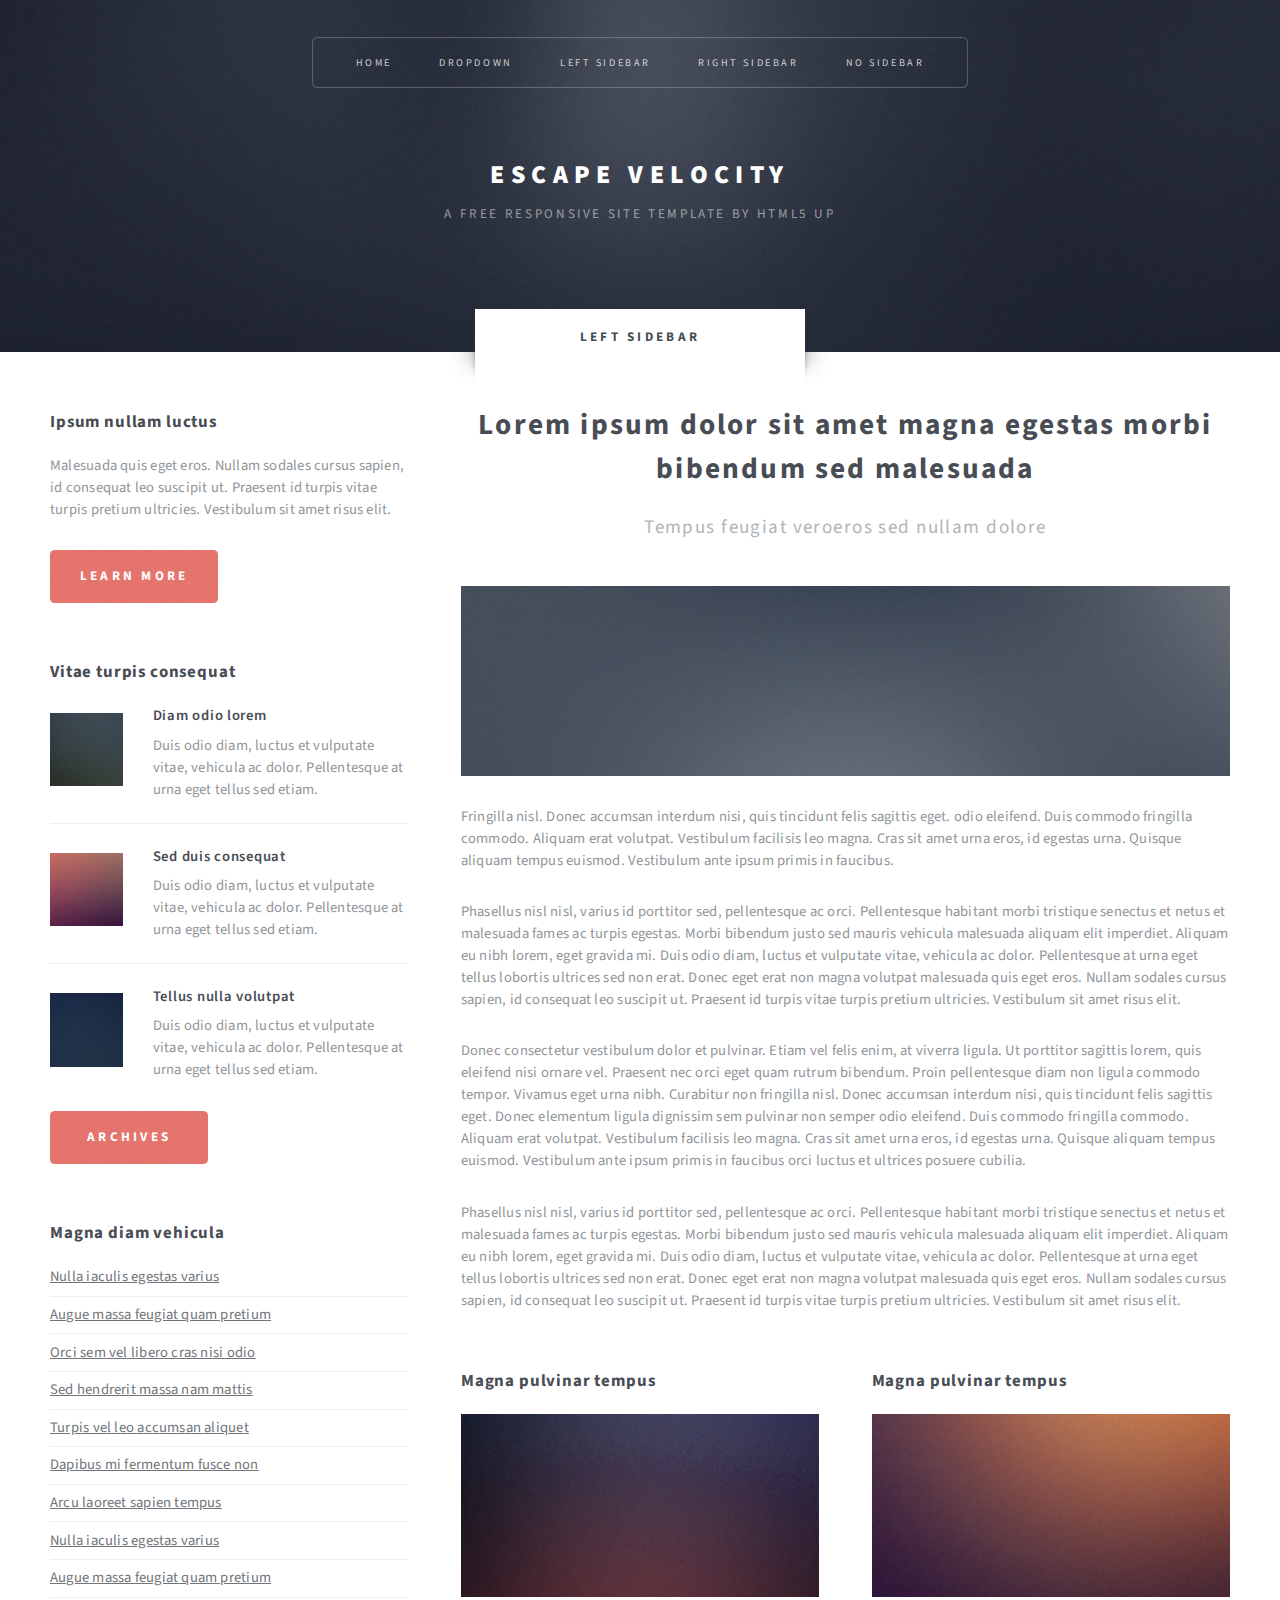
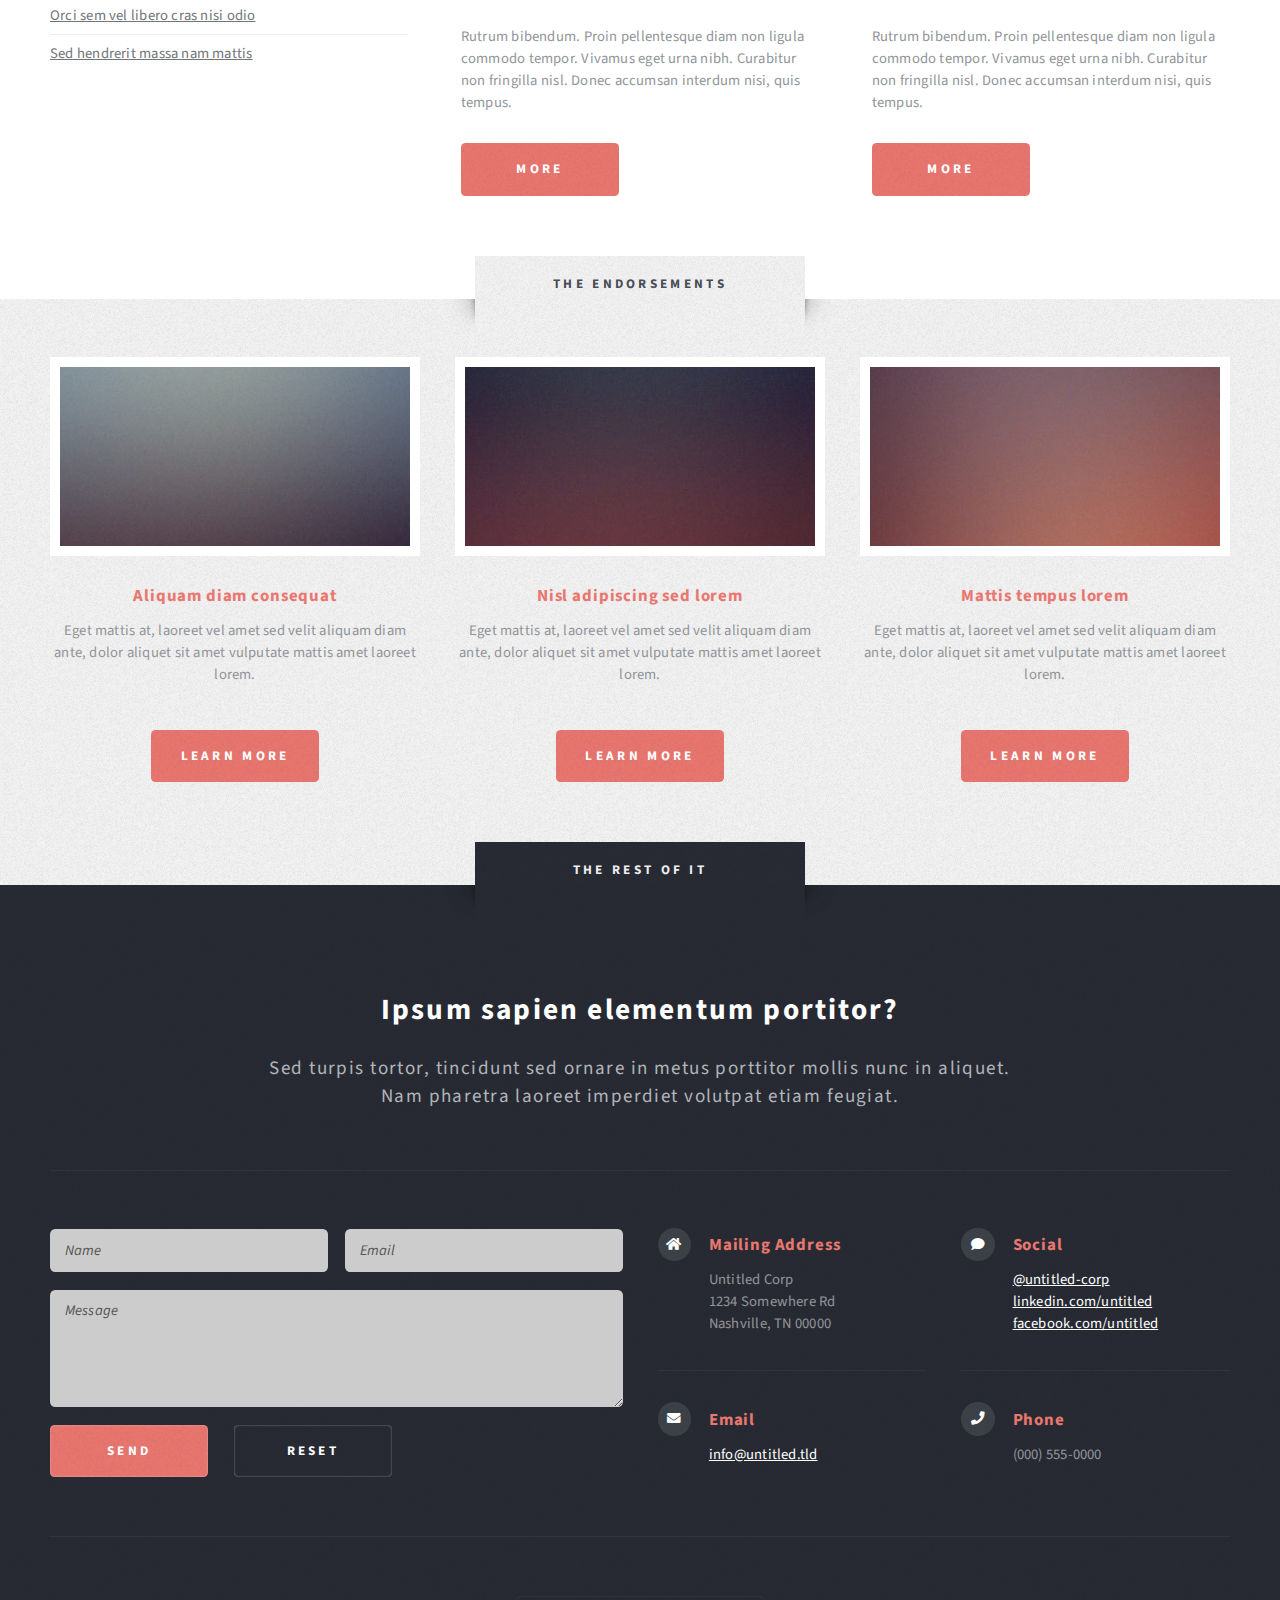
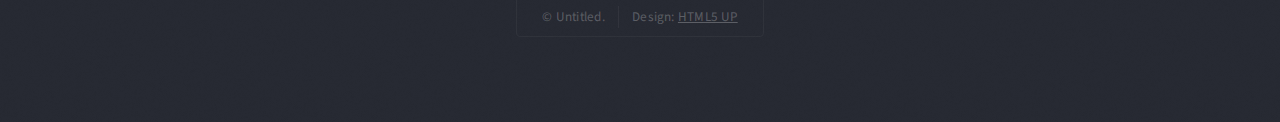
==== left-sidebar.html @ 6b61ce03 "committ1" ====
<!DOCTYPE HTML>
<!--
	Escape Velocity by HTML5 UP
	html5up.net | @ajlkn
	Free for personal and commercial use under the CCA 3.0 license (html5up.net/license)
-->
<html>
	<head>
		<title>Left Sidebar - Escape Velocity by HTML5 UP</title>
		<meta charset="utf-8" />
		<meta name="viewport" content="width=device-width, initial-scale=1, user-scalable=no" />
		<link rel="stylesheet" href="assets/css/main.css" />
	</head>
	<body class="left-sidebar is-preload">
		<div id="page-wrapper">

			<!-- Header -->
				<section id="header" class="wrapper">

					<!-- Logo -->
						<div id="logo">
							<h1><a href="index.html">Escape Velocity</a></h1>
							<p>A free responsive site template by HTML5 UP</p>
						</div>

					<!-- Nav -->
						<nav id="nav">
							<ul>
								<li><a href="index.html">Home</a></li>
								<li>
									<a href="#">Dropdown</a>
									<ul>
										<li><a href="#">Lorem ipsum</a></li>
										<li><a href="#">Magna veroeros</a></li>
										<li><a href="#">Etiam nisl</a></li>
										<li>
											<a href="#">Sed consequat</a>
											<ul>
												<li><a href="#">Lorem dolor</a></li>
												<li><a href="#">Amet consequat</a></li>
												<li><a href="#">Magna phasellus</a></li>
												<li><a href="#">Etiam nisl</a></li>
												<li><a href="#">Sed feugiat</a></li>
											</ul>
										</li>
										<li><a href="#">Nisl tempus</a></li>
									</ul>
								</li>
								<li class="current"><a href="left-sidebar.html">Left Sidebar</a></li>
								<li><a href="right-sidebar.html">Right Sidebar</a></li>
								<li><a href="no-sidebar.html">No Sidebar</a></li>
							</ul>
						</nav>

				</section>

			<!-- Main -->
				<section id="main" class="wrapper style2">
					<div class="title">Left Sidebar</div>
					<div class="container">
						<div class="row gtr-150">
							<div class="col-4 col-12-medium">

								<!-- Sidebar -->
									<div id="sidebar">
										<section class="box">
											<header>
												<h2>Ipsum nullam luctus</h2>
											</header>
											<p>Malesuada quis eget eros. Nullam sodales cursus sapien, id consequat
											leo suscipit ut. Praesent id turpis vitae turpis pretium ultricies. Vestibulum sit
											amet risus elit.</p>
											<a href="#" class="button style1">Learn More</a>
										</section>
										<section class="box">
											<header>
												<h2>Vitae turpis consequat</h2>
											</header>
											<ul class="style2">
												<li>
													<article class="box post-excerpt">
														<a href="#" class="image left"><img src="images/pic08.jpg" alt="" /></a>
														<h3><a href="#">Diam odio lorem</a></h3>
														<p>Duis odio diam, luctus et vulputate vitae, vehicula ac dolor. Pellentesque at urna eget tellus sed etiam.</p>
													</article>
												</li>
												<li>
													<article class="box post-excerpt">
														<a href="#" class="image left"><img src="images/pic09.jpg" alt="" /></a>
														<h3><a href="#">Sed duis consequat</a></h3>
														<p>Duis odio diam, luctus et vulputate vitae, vehicula ac dolor. Pellentesque at urna eget tellus sed etiam.</p>
													</article>
												</li>
												<li>
													<article class="box post-excerpt">
														<a href="#" class="image left"><img src="images/pic10.jpg" alt="" /></a>
														<h3><a href="#">Tellus nulla volutpat</a></h3>
														<p>Duis odio diam, luctus et vulputate vitae, vehicula ac dolor. Pellentesque at urna eget tellus sed etiam.</p>
													</article>
												</li>
											</ul>
											<a href="#" class="button style1">Archives</a>
										</section>
										<section class="box">
											<header>
												<h2>Magna diam vehicula</h2>
											</header>
											<ul class="style3">
												<li><a href="#">Nulla iaculis egestas varius</a></li>
												<li><a href="#">Augue massa feugiat quam pretium</a></li>
												<li><a href="#">Orci sem vel libero cras nisi odio</a></li>
												<li><a href="#">Sed hendrerit massa nam mattis</a></li>
												<li><a href="#">Turpis vel leo accumsan aliquet</a></li>
												<li><a href="#">Dapibus mi fermentum fusce non</a></li>
												<li><a href="#">Arcu laoreet sapien tempus</a></li>
												<li><a href="#">Nulla iaculis egestas varius</a></li>
												<li><a href="#">Augue massa feugiat quam pretium</a></li>
												<li><a href="#">Orci sem vel libero cras nisi odio</a></li>
												<li><a href="#">Sed hendrerit massa nam mattis</a></li>
											</ul>
										</section>
									</div>

							</div>
							<div class="col-8 col-12-medium imp-medium">

								<!-- Content -->
									<div id="content">
										<article class="box post">
											<header class="style1">
												<h2>Lorem ipsum dolor sit amet magna egestas morbi bibendum sed malesuada</h2>
												<p>Tempus feugiat veroeros sed nullam dolore</p>
											</header>
											<a href="#" class="image featured">
												<img src="images/pic01.jpg" alt="" />
											</a>
											<p>Fringilla nisl. Donec accumsan interdum nisi, quis tincidunt felis sagittis eget.
											odio eleifend. Duis commodo fringilla commodo. Aliquam erat volutpat. Vestibulum
											facilisis leo magna. Cras sit amet urna eros, id egestas urna. Quisque aliquam
											tempus euismod. Vestibulum ante ipsum primis in faucibus.</p>
											<p>Phasellus nisl nisl, varius id porttitor sed, pellentesque ac orci. Pellentesque
											habitant morbi tristique senectus et netus et malesuada fames ac turpis egestas. Morbi
											bibendum justo sed mauris vehicula malesuada aliquam elit imperdiet. Aliquam eu nibh
											lorem, eget gravida mi. Duis odio diam, luctus et vulputate vitae, vehicula ac dolor.
											Pellentesque at urna eget tellus lobortis ultrices sed non erat. Donec eget erat non
											magna volutpat malesuada quis eget eros. Nullam sodales cursus sapien, id consequat
											leo suscipit ut. Praesent id turpis vitae turpis pretium ultricies. Vestibulum sit
											amet risus elit.</p>
											<p>Donec consectetur vestibulum dolor et pulvinar. Etiam vel felis enim, at viverra
											ligula. Ut porttitor sagittis lorem, quis eleifend nisi ornare vel. Praesent nec orci
											eget quam rutrum bibendum. Proin pellentesque diam non ligula commodo tempor. Vivamus
											eget urna nibh. Curabitur non fringilla nisl. Donec accumsan interdum nisi, quis
											tincidunt felis sagittis eget. Donec elementum ligula dignissim sem pulvinar non semper
											odio eleifend. Duis commodo fringilla commodo. Aliquam erat volutpat. Vestibulum
											facilisis leo magna. Cras sit amet urna eros, id egestas urna. Quisque aliquam
											tempus euismod. Vestibulum ante ipsum primis in faucibus orci luctus et ultrices
											posuere cubilia.</p>
											<p>Phasellus nisl nisl, varius id porttitor sed, pellentesque ac orci. Pellentesque
											habitant morbi tristique senectus et netus et malesuada fames ac turpis egestas. Morbi
											bibendum justo sed mauris vehicula malesuada aliquam elit imperdiet. Aliquam eu nibh
											lorem, eget gravida mi. Duis odio diam, luctus et vulputate vitae, vehicula ac dolor.
											Pellentesque at urna eget tellus lobortis ultrices sed non erat. Donec eget erat non
											magna volutpat malesuada quis eget eros. Nullam sodales cursus sapien, id consequat
											leo suscipit ut. Praesent id turpis vitae turpis pretium ultricies. Vestibulum sit
											amet risus elit.</p>
										</article>
										<div class="row gtr-150">
											<div class="col-6 col-12-small">
												<section class="box">
													<header>
														<h2>Magna pulvinar tempus</h2>
													</header>
													<a href="#" class="image featured"><img src="images/pic05.jpg" alt="" /></a>
													<p>Rutrum bibendum. Proin pellentesque diam non ligula commodo tempor. Vivamus
													eget urna nibh. Curabitur non fringilla nisl. Donec accumsan interdum nisi, quis
													tempus.</p>
													<a href="#" class="button style1">More</a>
												</section>
											</div>
											<div class="col-6 col-12-small">
												<section class="box">
													<header>
														<h2>Magna pulvinar tempus</h2>
													</header>
													<a href="#" class="image featured"><img src="images/pic06.jpg" alt="" /></a>
													<p>Rutrum bibendum. Proin pellentesque diam non ligula commodo tempor. Vivamus
													eget urna nibh. Curabitur non fringilla nisl. Donec accumsan interdum nisi, quis
													tempus.</p>
													<a href="#" class="button style1">More</a>
												</section>
											</div>
										</div>
									</div>

							</div>
						</div>
					</div>
				</section>

			<!-- Highlights -->
				<section id="highlights" class="wrapper style3">
					<div class="title">The Endorsements</div>
					<div class="container">
						<div class="row aln-center">
							<div class="col-4 col-12-medium">
								<section class="highlight">
									<a href="#" class="image featured"><img src="images/pic02.jpg" alt="" /></a>
									<h3><a href="#">Aliquam diam consequat</a></h3>
									<p>Eget mattis at, laoreet vel amet sed velit aliquam diam ante, dolor aliquet sit amet vulputate mattis amet laoreet lorem.</p>
									<ul class="actions">
										<li><a href="#" class="button style1">Learn More</a></li>
									</ul>
								</section>
							</div>
							<div class="col-4 col-12-medium">
								<section class="highlight">
									<a href="#" class="image featured"><img src="images/pic03.jpg" alt="" /></a>
									<h3><a href="#">Nisl adipiscing sed lorem</a></h3>
									<p>Eget mattis at, laoreet vel amet sed velit aliquam diam ante, dolor aliquet sit amet vulputate mattis amet laoreet lorem.</p>
									<ul class="actions">
										<li><a href="#" class="button style1">Learn More</a></li>
									</ul>
								</section>
							</div>
							<div class="col-4 col-12-medium">
								<section class="highlight">
									<a href="#" class="image featured"><img src="images/pic04.jpg" alt="" /></a>
									<h3><a href="#">Mattis tempus lorem</a></h3>
									<p>Eget mattis at, laoreet vel amet sed velit aliquam diam ante, dolor aliquet sit amet vulputate mattis amet laoreet lorem.</p>
									<ul class="actions">
										<li><a href="#" class="button style1">Learn More</a></li>
									</ul>
								</section>
							</div>
						</div>
					</div>
				</section>

			<!-- Footer -->
				<section id="footer" class="wrapper">
					<div class="title">The Rest Of It</div>
					<div class="container">
						<header class="style1">
							<h2>Ipsum sapien elementum portitor?</h2>
							<p>
								Sed turpis tortor, tincidunt sed ornare in metus porttitor mollis nunc in aliquet.<br />
								Nam pharetra laoreet imperdiet volutpat etiam feugiat.
							</p>
						</header>
						<div class="row">
							<div class="col-6 col-12-medium">

								<!-- Contact Form -->
									<section>
										<form method="post" action="#">
											<div class="row gtr-50">
												<div class="col-6 col-12-small">
													<input type="text" name="name" id="contact-name" placeholder="Name" />
												</div>
												<div class="col-6 col-12-small">
													<input type="text" name="email" id="contact-email" placeholder="Email" />
												</div>
												<div class="col-12">
													<textarea name="message" id="contact-message" placeholder="Message" rows="4"></textarea>
												</div>
												<div class="col-12">
													<ul class="actions">
														<li><input type="submit" class="style1" value="Send" /></li>
														<li><input type="reset" class="style2" value="Reset" /></li>
													</ul>
												</div>
											</div>
										</form>
									</section>

							</div>
							<div class="col-6 col-12-medium">

								<!-- Contact -->
									<section class="feature-list small">
										<div class="row">
											<div class="col-6 col-12-small">
												<section>
													<h3 class="icon solid fa-home">Mailing Address</h3>
													<p>
														Untitled Corp<br />
														1234 Somewhere Rd<br />
														Nashville, TN 00000
													</p>
												</section>
											</div>
											<div class="col-6 col-12-small">
												<section>
													<h3 class="icon solid fa-comment">Social</h3>
													<p>
														<a href="#">@untitled-corp</a><br />
														<a href="#">linkedin.com/untitled</a><br />
														<a href="#">facebook.com/untitled</a>
													</p>
												</section>
											</div>
											<div class="col-6 col-12-small">
												<section>
													<h3 class="icon solid fa-envelope">Email</h3>
													<p>
														<a href="#">info@untitled.tld</a>
													</p>
												</section>
											</div>
											<div class="col-6 col-12-small">
												<section>
													<h3 class="icon solid fa-phone">Phone</h3>
													<p>
														(000) 555-0000
													</p>
												</section>
											</div>
										</div>
									</section>

							</div>
						</div>
						<div id="copyright">
							<ul>
								<li>&copy; Untitled.</li><li>Design: <a href="http://html5up.net">HTML5 UP</a></li>
							</ul>
						</div>
					</div>
				</section>

		</div>

		<!-- Scripts -->
			<script src="assets/js/jquery.min.js"></script>
			<script src="assets/js/jquery.dropotron.min.js"></script>
			<script src="assets/js/browser.min.js"></script>
			<script src="assets/js/breakpoints.min.js"></script>
			<script src="assets/js/util.js"></script>
			<script src="assets/js/main.js"></script>

	</body>
</html>
---- assets/css/main.css ----
@import url("fontawesome-all.min.css");
@import url("https://fonts.googleapis.com/css?family=Source+Sans+Pro:400,400italic,700,900");

/*
	Escape Velocity by HTML5 UP
	html5up.net | @ajlkn
	Free for personal and commercial use under the CCA 3.0 license (html5up.net/license)
*/

html, body, div, span, applet, object,
iframe, h1, h2, h3, h4, h5, h6, p, blockquote,
pre, a, abbr, acronym, address, big, cite,
code, del, dfn, em, img, ins, kbd, q, s, samp,
small, strike, strong, sub, sup, tt, var, b,
u, i, center, dl, dt, dd, ol, ul, li, fieldset,
form, label, legend, table, caption, tbody,
tfoot, thead, tr, th, td, article, aside,
canvas, details, embed, figure, figcaption,
footer, header, hgroup, menu, nav, output, ruby,
section, summary, time, mark, audio, video {
	margin: 0;
	padding: 0;
	border: 0;
	font-size: 100%;
	font: inherit;
	vertical-align: baseline;}

article, aside, details, figcaption, figure,
footer, header, hgroup, menu, nav, section {
	display: block;}

body {
	line-height: 1;
}

ol, ul {
	list-style: none;
}

blockquote, q {
	quotes: none;
}

	blockquote:before, blockquote:after, q:before, q:after {
		content: '';
		content: none;
	}

table {
	border-collapse: collapse;
	border-spacing: 0;
}

body {
	-webkit-text-size-adjust: none;
}

mark {
	background-color: transparent;
	color: inherit;
}

input::-moz-focus-inner {
	border: 0;
	padding: 0;
}

input, select, textarea {
	-moz-appearance: none;
	-webkit-appearance: none;
	-ms-appearance: none;
	appearance: none;
}

/* Basic */

	@-ms-viewport {
		width: device-width;
	}

	html {
		box-sizing: border-box;
	}

	*, *:before, *:after {
		box-sizing: inherit;
	}

	body.is-preload *, body.is-preload *:before, body.is-preload *:after {
		-moz-animation: none !important;
		-webkit-animation: none !important;
		-ms-animation: none !important;
		animation: none !important;
		-moz-transition: none !important;
		-webkit-transition: none !important;
		-ms-transition: none !important;
		transition: none !important;
	}

	body, input, textarea, select {
		font-family: 'Source Sans Pro', sans-serif;
		font-weight: 400;
		color: #919499;
		font-size: 14pt;
		line-height: 1.75em;
		letter-spacing: 0.025em;
	}

	h1, h2, h3, h4, h5, h6 {
		font-weight: 700;
		color: #484d55;
	}

		h1 a, h2 a, h3 a, h4 a, h5 a, h6 a {
			color: inherit;
			text-decoration: none;
		}

	a {
		-moz-transition: color .25s ease-in-out;
		-webkit-transition: color .25s ease-in-out;
		-ms-transition: color .25s ease-in-out;
		transition: color .25s ease-in-out;
		text-decoration: underline;
		color: #717479;
	}

		a:hover {
			text-decoration: none;
		}

	strong, b {
		font-weight: 700;
		color: #484d55;
	}

	blockquote {
		border-left: solid 0.5em #ddd;
		padding: 1em 0 1em 2em;
		font-style: italic;
	}

	em, i {
		font-style: italic;
	}

	hr {
		border: 0;
		border-top: solid 1px #ddd;
		margin: 2em 0 2em 0;
	}

	sub {
		position: relative;
		top: 0.5em;
		font-size: 0.8em;
	}

	sup {
		position: relative;
		top: -0.5em;
		font-size: 0.8em;
	}

	.nobr {
		white-space: nowrap;
	}

	br.clear {
		clear: both;
	}

	p, ul, ol, dl, table, blockquote, form {
		margin-bottom: 2em;
	}

/* Container */

	.container {
		margin: 0 auto;
		max-width: 100%;
		width: 68em;
	}

		@media screen and (max-width: 1680px) {

			.container {
				width: 70em;
			}

		}

		@media screen and (max-width: 1280px) {

			.container {
				width: calc(100% - 100px);
			}

		}

		@media screen and (max-width: 980px) {

			.container {
				width: calc(100% - 100px);
			}

		}

		@media screen and (max-width: 736px) {

			.container {
				width: calc(100% - 40px);
			}

		}

/* Row */

	.row {
		display: flex;
		flex-wrap: wrap;
		box-sizing: border-box;
		align-items: stretch;
	}

		.row > * {
			box-sizing: border-box;
		}

		.row.gtr-uniform > * > :last-child {
			margin-bottom: 0;
		}

		.row.aln-left {
			justify-content: flex-start;
		}

		.row.aln-center {
			justify-content: center;
		}

		.row.aln-right {
			justify-content: flex-end;
		}

		.row.aln-top {
			align-items: flex-start;
		}

		.row.aln-middle {
			align-items: center;
		}

		.row.aln-bottom {
			align-items: flex-end;
		}

		.row > .imp {
			order: -1;
		}

		.row > .col-1 {
			width: 8.33333%;
		}

		.row > .off-1 {
			margin-left: 8.33333%;
		}

		.row > .col-2 {
			width: 16.66667%;
		}

		.row > .off-2 {
			margin-left: 16.66667%;
		}

		.row > .col-3 {
			width: 25%;
		}

		.row > .off-3 {
			margin-left: 25%;
		}

		.row > .col-4 {
			width: 33.33333%;
		}

		.row > .off-4 {
			margin-left: 33.33333%;
		}

		.row > .col-5 {
			width: 41.66667%;
		}

		.row > .off-5 {
			margin-left: 41.66667%;
		}

		.row > .col-6 {
			width: 50%;
		}

		.row > .off-6 {
			margin-left: 50%;
		}

		.row > .col-7 {
			width: 58.33333%;
		}

		.row > .off-7 {
			margin-left: 58.33333%;
		}

		.row > .col-8 {
			width: 66.66667%;
		}

		.row > .off-8 {
			margin-left: 66.66667%;
		}

		.row > .col-9 {
			width: 75%;
		}

		.row > .off-9 {
			margin-left: 75%;
		}

		.row > .col-10 {
			width: 83.33333%;
		}

		.row > .off-10 {
			margin-left: 83.33333%;
		}

		.row > .col-11 {
			width: 91.66667%;
		}

		.row > .off-11 {
			margin-left: 91.66667%;
		}

		.row > .col-12 {
			width: 100%;
		}

		.row > .off-12 {
			margin-left: 100%;
		}

		.row.gtr-0 {
			margin-top: 0px;
			margin-left: 0px;
		}

			.row.gtr-0 > * {
				padding: 0px 0 0 0px;
			}

			.row.gtr-0.gtr-uniform {
				margin-top: 0px;
			}

				.row.gtr-0.gtr-uniform > * {
					padding-top: 0px;
				}

		.row.gtr-25 {
			margin-top: -12.5px;
			margin-left: -12.5px;
		}

			.row.gtr-25 > * {
				padding: 12.5px 0 0 12.5px;
			}

			.row.gtr-25.gtr-uniform {
				margin-top: -12.5px;
			}

				.row.gtr-25.gtr-uniform > * {
					padding-top: 12.5px;
				}

		.row.gtr-50 {
			margin-top: -25px;
			margin-left: -25px;
		}

			.row.gtr-50 > * {
				padding: 25px 0 0 25px;
			}

			.row.gtr-50.gtr-uniform {
				margin-top: -25px;
			}

				.row.gtr-50.gtr-uniform > * {
					padding-top: 25px;
				}

		.row {
			margin-top: -50px;
			margin-left: -50px;
		}

			.row > * {
				padding: 50px 0 0 50px;
			}

			.row.gtr-uniform {
				margin-top: -50px;
			}

				.row.gtr-uniform > * {
					padding-top: 50px;
				}

		.row.gtr-150 {
			margin-top: -75px;
			margin-left: -75px;
		}

			.row.gtr-150 > * {
				padding: 75px 0 0 75px;
			}

			.row.gtr-150.gtr-uniform {
				margin-top: -75px;
			}

				.row.gtr-150.gtr-uniform > * {
					padding-top: 75px;
				}

		.row.gtr-200 {
			margin-top: -100px;
			margin-left: -100px;
		}

			.row.gtr-200 > * {
				padding: 100px 0 0 100px;
			}

			.row.gtr-200.gtr-uniform {
				margin-top: -100px;
			}

				.row.gtr-200.gtr-uniform > * {
					padding-top: 100px;
				}

		@media screen and (max-width: 1680px) {

			.row {
				display: flex;
				flex-wrap: wrap;
				box-sizing: border-box;
				align-items: stretch;
			}

				.row > * {
					box-sizing: border-box;
				}

				.row.gtr-uniform > * > :last-child {
					margin-bottom: 0;
				}

				.row.aln-left {
					justify-content: flex-start;
				}

				.row.aln-center {
					justify-content: center;
				}

				.row.aln-right {
					justify-content: flex-end;
				}

				.row.aln-top {
					align-items: flex-start;
				}

				.row.aln-middle {
					align-items: center;
				}

				.row.aln-bottom {
					align-items: flex-end;
				}

				.row > .imp-xlarge {
					order: -1;
				}

				.row > .col-1-xlarge {
					width: 8.33333%;
				}

				.row > .off-1-xlarge {
					margin-left: 8.33333%;
				}

				.row > .col-2-xlarge {
					width: 16.66667%;
				}

				.row > .off-2-xlarge {
					margin-left: 16.66667%;
				}

				.row > .col-3-xlarge {
					width: 25%;
				}

				.row > .off-3-xlarge {
					margin-left: 25%;
				}

				.row > .col-4-xlarge {
					width: 33.33333%;
				}

				.row > .off-4-xlarge {
					margin-left: 33.33333%;
				}

				.row > .col-5-xlarge {
					width: 41.66667%;
				}

				.row > .off-5-xlarge {
					margin-left: 41.66667%;
				}

				.row > .col-6-xlarge {
					width: 50%;
				}

				.row > .off-6-xlarge {
					margin-left: 50%;
				}

				.row > .col-7-xlarge {
					width: 58.33333%;
				}

				.row > .off-7-xlarge {
					margin-left: 58.33333%;
				}

				.row > .col-8-xlarge {
					width: 66.66667%;
				}

				.row > .off-8-xlarge {
					margin-left: 66.66667%;
				}

				.row > .col-9-xlarge {
					width: 75%;
				}

				.row > .off-9-xlarge {
					margin-left: 75%;
				}

				.row > .col-10-xlarge {
					width: 83.33333%;
				}

				.row > .off-10-xlarge {
					margin-left: 83.33333%;
				}

				.row > .col-11-xlarge {
					width: 91.66667%;
				}

				.row > .off-11-xlarge {
					margin-left: 91.66667%;
				}

				.row > .col-12-xlarge {
					width: 100%;
				}

				.row > .off-12-xlarge {
					margin-left: 100%;
				}

				.row.gtr-0 {
					margin-top: 0px;
					margin-left: 0px;
				}

					.row.gtr-0 > * {
						padding: 0px 0 0 0px;
					}

					.row.gtr-0.gtr-uniform {
						margin-top: 0px;
					}

						.row.gtr-0.gtr-uniform > * {
							padding-top: 0px;
						}

				.row.gtr-25 {
					margin-top: -12.5px;
					margin-left: -12.5px;
				}

					.row.gtr-25 > * {
						padding: 12.5px 0 0 12.5px;
					}

					.row.gtr-25.gtr-uniform {
						margin-top: -12.5px;
					}

						.row.gtr-25.gtr-uniform > * {
							padding-top: 12.5px;
						}

				.row.gtr-50 {
					margin-top: -25px;
					margin-left: -25px;
				}

					.row.gtr-50 > * {
						padding: 25px 0 0 25px;
					}

					.row.gtr-50.gtr-uniform {
						margin-top: -25px;
					}

						.row.gtr-50.gtr-uniform > * {
							padding-top: 25px;
						}

				.row {
					margin-top: -50px;
					margin-left: -50px;
				}

					.row > * {
						padding: 50px 0 0 50px;
					}

					.row.gtr-uniform {
						margin-top: -50px;
					}

						.row.gtr-uniform > * {
							padding-top: 50px;
						}

				.row.gtr-150 {
					margin-top: -75px;
					margin-left: -75px;
				}

					.row.gtr-150 > * {
						padding: 75px 0 0 75px;
					}

					.row.gtr-150.gtr-uniform {
						margin-top: -75px;
					}

						.row.gtr-150.gtr-uniform > * {
							padding-top: 75px;
						}

				.row.gtr-200 {
					margin-top: -100px;
					margin-left: -100px;
				}

					.row.gtr-200 > * {
						padding: 100px 0 0 100px;
					}

					.row.gtr-200.gtr-uniform {
						margin-top: -100px;
					}

						.row.gtr-200.gtr-uniform > * {
							padding-top: 100px;
						}

		}

		@media screen and (max-width: 1280px) {

			.row {
				display: flex;
				flex-wrap: wrap;
				box-sizing: border-box;
				align-items: stretch;
			}

				.row > * {
					box-sizing: border-box;
				}

				.row.gtr-uniform > * > :last-child {
					margin-bottom: 0;
				}

				.row.aln-left {
					justify-content: flex-start;
				}

				.row.aln-center {
					justify-content: center;
				}

				.row.aln-right {
					justify-content: flex-end;
				}

				.row.aln-top {
					align-items: flex-start;
				}

				.row.aln-middle {
					align-items: center;
				}

				.row.aln-bottom {
					align-items: flex-end;
				}

				.row > .imp-large {
					order: -1;
				}

				.row > .col-1-large {
					width: 8.33333%;
				}

				.row > .off-1-large {
					margin-left: 8.33333%;
				}

				.row > .col-2-large {
					width: 16.66667%;
				}

				.row > .off-2-large {
					margin-left: 16.66667%;
				}

				.row > .col-3-large {
					width: 25%;
				}

				.row > .off-3-large {
					margin-left: 25%;
				}

				.row > .col-4-large {
					width: 33.33333%;
				}

				.row > .off-4-large {
					margin-left: 33.33333%;
				}

				.row > .col-5-large {
					width: 41.66667%;
				}

				.row > .off-5-large {
					margin-left: 41.66667%;
				}

				.row > .col-6-large {
					width: 50%;
				}

				.row > .off-6-large {
					margin-left: 50%;
				}

				.row > .col-7-large {
					width: 58.33333%;
				}

				.row > .off-7-large {
					margin-left: 58.33333%;
				}

				.row > .col-8-large {
					width: 66.66667%;
				}

				.row > .off-8-large {
					margin-left: 66.66667%;
				}

				.row > .col-9-large {
					width: 75%;
				}

				.row > .off-9-large {
					margin-left: 75%;
				}

				.row > .col-10-large {
					width: 83.33333%;
				}

				.row > .off-10-large {
					margin-left: 83.33333%;
				}

				.row > .col-11-large {
					width: 91.66667%;
				}

				.row > .off-11-large {
					margin-left: 91.66667%;
				}

				.row > .col-12-large {
					width: 100%;
				}

				.row > .off-12-large {
					margin-left: 100%;
				}

				.row.gtr-0 {
					margin-top: 0px;
					margin-left: 0px;
				}

					.row.gtr-0 > * {
						padding: 0px 0 0 0px;
					}

					.row.gtr-0.gtr-uniform {
						margin-top: 0px;
					}

						.row.gtr-0.gtr-uniform > * {
							padding-top: 0px;
						}

				.row.gtr-25 {
					margin-top: -8.75px;
					margin-left: -8.75px;
				}

					.row.gtr-25 > * {
						padding: 8.75px 0 0 8.75px;
					}

					.row.gtr-25.gtr-uniform {
						margin-top: -8.75px;
					}

						.row.gtr-25.gtr-uniform > * {
							padding-top: 8.75px;
						}

				.row.gtr-50 {
					margin-top: -17.5px;
					margin-left: -17.5px;
				}

					.row.gtr-50 > * {
						padding: 17.5px 0 0 17.5px;
					}

					.row.gtr-50.gtr-uniform {
						margin-top: -17.5px;
					}

						.row.gtr-50.gtr-uniform > * {
							padding-top: 17.5px;
						}

				.row {
					margin-top: -35px;
					margin-left: -35px;
				}

					.row > * {
						padding: 35px 0 0 35px;
					}

					.row.gtr-uniform {
						margin-top: -35px;
					}

						.row.gtr-uniform > * {
							padding-top: 35px;
						}

				.row.gtr-150 {
					margin-top: -52.5px;
					margin-left: -52.5px;
				}

					.row.gtr-150 > * {
						padding: 52.5px 0 0 52.5px;
					}

					.row.gtr-150.gtr-uniform {
						margin-top: -52.5px;
					}

						.row.gtr-150.gtr-uniform > * {
							padding-top: 52.5px;
						}

				.row.gtr-200 {
					margin-top: -70px;
					margin-left: -70px;
				}

					.row.gtr-200 > * {
						padding: 70px 0 0 70px;
					}

					.row.gtr-200.gtr-uniform {
						margin-top: -70px;
					}

						.row.gtr-200.gtr-uniform > * {
							padding-top: 70px;
						}

		}

		@media screen and (max-width: 980px) {

			.row {
				display: flex;
				flex-wrap: wrap;
				box-sizing: border-box;
				align-items: stretch;
			}

				.row > * {
					box-sizing: border-box;
				}

				.row.gtr-uniform > * > :last-child {
					margin-bottom: 0;
				}

				.row.aln-left {
					justify-content: flex-start;
				}

				.row.aln-center {
					justify-content: center;
				}

				.row.aln-right {
					justify-content: flex-end;
				}

				.row.aln-top {
					align-items: flex-start;
				}

				.row.aln-middle {
					align-items: center;
				}

				.row.aln-bottom {
					align-items: flex-end;
				}

				.row > .imp-medium {
					order: -1;
				}

				.row > .col-1-medium {
					width: 8.33333%;
				}

				.row > .off-1-medium {
					margin-left: 8.33333%;
				}

				.row > .col-2-medium {
					width: 16.66667%;
				}

				.row > .off-2-medium {
					margin-left: 16.66667%;
				}

				.row > .col-3-medium {
					width: 25%;
				}

				.row > .off-3-medium {
					margin-left: 25%;
				}

				.row > .col-4-medium {
					width: 33.33333%;
				}

				.row > .off-4-medium {
					margin-left: 33.33333%;
				}

				.row > .col-5-medium {
					width: 41.66667%;
				}

				.row > .off-5-medium {
					margin-left: 41.66667%;
				}

				.row > .col-6-medium {
					width: 50%;
				}

				.row > .off-6-medium {
					margin-left: 50%;
				}

				.row > .col-7-medium {
					width: 58.33333%;
				}

				.row > .off-7-medium {
					margin-left: 58.33333%;
				}

				.row > .col-8-medium {
					width: 66.66667%;
				}

				.row > .off-8-medium {
					margin-left: 66.66667%;
				}

				.row > .col-9-medium {
					width: 75%;
				}

				.row > .off-9-medium {
					margin-left: 75%;
				}

				.row > .col-10-medium {
					width: 83.33333%;
				}

				.row > .off-10-medium {
					margin-left: 83.33333%;
				}

				.row > .col-11-medium {
					width: 91.66667%;
				}

				.row > .off-11-medium {
					margin-left: 91.66667%;
				}

				.row > .col-12-medium {
					width: 100%;
				}

				.row > .off-12-medium {
					margin-left: 100%;
				}

				.row.gtr-0 {
					margin-top: 0px;
					margin-left: 0px;
				}

					.row.gtr-0 > * {
						padding: 0px 0 0 0px;
					}

					.row.gtr-0.gtr-uniform {
						margin-top: 0px;
					}

						.row.gtr-0.gtr-uniform > * {
							padding-top: 0px;
						}

				.row.gtr-25 {
					margin-top: -12.5px;
					margin-left: -12.5px;
				}

					.row.gtr-25 > * {
						padding: 12.5px 0 0 12.5px;
					}

					.row.gtr-25.gtr-uniform {
						margin-top: -12.5px;
					}

						.row.gtr-25.gtr-uniform > * {
							padding-top: 12.5px;
						}

				.row.gtr-50 {
					margin-top: -25px;
					margin-left: -25px;
				}

					.row.gtr-50 > * {
						padding: 25px 0 0 25px;
					}

					.row.gtr-50.gtr-uniform {
						margin-top: -25px;
					}

						.row.gtr-50.gtr-uniform > * {
							padding-top: 25px;
						}

				.row {
					margin-top: -50px;
					margin-left: -50px;
				}

					.row > * {
						padding: 50px 0 0 50px;
					}

					.row.gtr-uniform {
						margin-top: -50px;
					}

						.row.gtr-uniform > * {
							padding-top: 50px;
						}

				.row.gtr-150 {
					margin-top: -75px;
					margin-left: -75px;
				}

					.row.gtr-150 > * {
						padding: 75px 0 0 75px;
					}

					.row.gtr-150.gtr-uniform {
						margin-top: -75px;
					}

						.row.gtr-150.gtr-uniform > * {
							padding-top: 75px;
						}

				.row.gtr-200 {
					margin-top: -100px;
					margin-left: -100px;
				}

					.row.gtr-200 > * {
						padding: 100px 0 0 100px;
					}

					.row.gtr-200.gtr-uniform {
						margin-top: -100px;
					}

						.row.gtr-200.gtr-uniform > * {
							padding-top: 100px;
						}

		}

		@media screen and (max-width: 736px) {

			.row {
				display: flex;
				flex-wrap: wrap;
				box-sizing: border-box;
				align-items: stretch;
			}

				.row > * {
					box-sizing: border-box;
				}

				.row.gtr-uniform > * > :last-child {
					margin-bottom: 0;
				}

				.row.aln-left {
					justify-content: flex-start;
				}

				.row.aln-center {
					justify-content: center;
				}

				.row.aln-right {
					justify-content: flex-end;
				}

				.row.aln-top {
					align-items: flex-start;
				}

				.row.aln-middle {
					align-items: center;
				}

				.row.aln-bottom {
					align-items: flex-end;
				}

				.row > .imp-small {
					order: -1;
				}

				.row > .col-1-small {
					width: 8.33333%;
				}

				.row > .off-1-small {
					margin-left: 8.33333%;
				}

				.row > .col-2-small {
					width: 16.66667%;
				}

				.row > .off-2-small {
					margin-left: 16.66667%;
				}

				.row > .col-3-small {
					width: 25%;
				}

				.row > .off-3-small {
					margin-left: 25%;
				}

				.row > .col-4-small {
					width: 33.33333%;
				}

				.row > .off-4-small {
					margin-left: 33.33333%;
				}

				.row > .col-5-small {
					width: 41.66667%;
				}

				.row > .off-5-small {
					margin-left: 41.66667%;
				}

				.row > .col-6-small {
					width: 50%;
				}

				.row > .off-6-small {
					margin-left: 50%;
				}

				.row > .col-7-small {
					width: 58.33333%;
				}

				.row > .off-7-small {
					margin-left: 58.33333%;
				}

				.row > .col-8-small {
					width: 66.66667%;
				}

				.row > .off-8-small {
					margin-left: 66.66667%;
				}

				.row > .col-9-small {
					width: 75%;
				}

				.row > .off-9-small {
					margin-left: 75%;
				}

				.row > .col-10-small {
					width: 83.33333%;
				}

				.row > .off-10-small {
					margin-left: 83.33333%;
				}

				.row > .col-11-small {
					width: 91.66667%;
				}

				.row > .off-11-small {
					margin-left: 91.66667%;
				}

				.row > .col-12-small {
					width: 100%;
				}

				.row > .off-12-small {
					margin-left: 100%;
				}

				.row.gtr-0 {
					margin-top: 0px;
					margin-left: 0px;
				}

					.row.gtr-0 > * {
						padding: 0px 0 0 0px;
					}

					.row.gtr-0.gtr-uniform {
						margin-top: 0px;
					}

						.row.gtr-0.gtr-uniform > * {
							padding-top: 0px;
						}

				.row.gtr-25 {
					margin-top: -7.5px;
					margin-left: -7.5px;
				}

					.row.gtr-25 > * {
						padding: 7.5px 0 0 7.5px;
					}

					.row.gtr-25.gtr-uniform {
						margin-top: -7.5px;
					}

						.row.gtr-25.gtr-uniform > * {
							padding-top: 7.5px;
						}

				.row.gtr-50 {
					margin-top: -15px;
					margin-left: -15px;
				}

					.row.gtr-50 > * {
						padding: 15px 0 0 15px;
					}

					.row.gtr-50.gtr-uniform {
						margin-top: -15px;
					}

						.row.gtr-50.gtr-uniform > * {
							padding-top: 15px;
						}

				.row {
					margin-top: -30px;
					margin-left: -30px;
				}

					.row > * {
						padding: 30px 0 0 30px;
					}

					.row.gtr-uniform {
						margin-top: -30px;
					}

						.row.gtr-uniform > * {
							padding-top: 30px;
						}

				.row.gtr-150 {
					margin-top: -45px;
					margin-left: -45px;
				}

					.row.gtr-150 > * {
						padding: 45px 0 0 45px;
					}

					.row.gtr-150.gtr-uniform {
						margin-top: -45px;
					}

						.row.gtr-150.gtr-uniform > * {
							padding-top: 45px;
						}

				.row.gtr-200 {
					margin-top: -60px;
					margin-left: -60px;
				}

					.row.gtr-200 > * {
						padding: 60px 0 0 60px;
					}

					.row.gtr-200.gtr-uniform {
						margin-top: -60px;
					}

						.row.gtr-200.gtr-uniform > * {
							padding-top: 60px;
						}

		}

/* Section/Article */

	section,
	article {
		margin: 0 0 4em 0;
	}

	section > :last-child,
	article > :last-child,
	section:last-child,
	article:last-child {
		margin-bottom: 0;
	}

	header.style1 {
		text-align: center;
		padding: 3em 0 3em 0;
	}

		header.style1 h2 {
			font-weight: 700;
			font-size: 2em;
			letter-spacing: 0.075em;
			line-height: 1.5em;
		}

		header.style1 p {
			color: #b1b4b9;
			display: block;
			margin: 1.15em 0 0 0;
			font-size: 1.3em;
			letter-spacing: 0.075em;
			line-height: 1.5em;
		}

/* Table */

	table {
		width: 100%;
	}

		table.default {
			width: 100%;
		}

			table.default tbody tr:nth-child(2n+2) {
				background: #f4f4f4;
			}

			table.default td {
				padding: 0.5em 1em 0.5em 1em;
			}

			table.default th {
				text-align: left;
				font-weight: 400;
				padding: 0.5em 1em 0.5em 1em;
			}

			table.default thead {
				background: #484d55;
				color: #fff;
			}

			table.default tfoot {
				background: #eee;
			}

/* Form */

	form label {
		display: block;
		font-weight: 700;
		color: #484d55;
		margin: 0.25em 0 0.5em 0;
	}

	form input[type="text"],
	form input[type="email"],
	form input[type="password"],
	form select,
	form textarea {
		-moz-transition: all .25s ease-in-out;
		-webkit-transition: all .25s ease-in-out;
		-ms-transition: all .25s ease-in-out;
		transition: all .25s ease-in-out;
		-webkit-appearance: none;
		display: block;
		border: 0;
		background: #eee;
		box-shadow: inset 0px 0px 1px 0px #a0a1a7;
		border-radius: 0.35em;
		width: 100%;
		padding: 0.75em 1em 0.75em 1em;
	}

		form input[type="text"]:focus,
		form input[type="email"]:focus,
		form input[type="password"]:focus,
		form select:focus,
		form textarea:focus {
			background: #f8f8f8;
		}

	form input[type="text"],
	form input[type="email"]
	input[type="password"] {
		line-height: 1em;
	}

	form select {
		line-height: 1em;
	}

	form textarea {
		min-height: 8em;
	}

	form ul.actions {
		margin-top: 0;
	}

	form ::-webkit-input-placeholder {
		color: #555 !important;
		font-style: italic;
		line-height: 1.35em;
	}

	form :-moz-placeholder {
		color: #555 !important;
		font-style: italic;
	}

	form ::-moz-placeholder {
		color: #555 !important;
		font-style: italic;
	}

	form :-ms-input-placeholder {
		color: #555 !important;
		font-style: italic;
	}

	form ::-moz-focus-inner {
		border: 0;
	}

/* Image */

	.image {
		display: inline-block;
	}

		.image img {
			display: block;
			width: 100%;
		}

		.image.fit {
			display: block;
			width: 100%;
		}

		.image.left {
			float: left;
			margin: 0 2em 2em 0;
		}

		.image.centered {
			display: block;
			margin: 0 0 2em 0;
		}

			.image.centered img {
				margin: 0 auto;
				width: auto;
			}

		.image.featured {
			display: block;
			width: 100%;
			margin: 0 0 2em 0;
		}

/* Button */

	input[type="button"],
	input[type="submit"],
	input[type="reset"],
	button,
	.button {
		-moz-transition: all .25s ease-in-out;
		-webkit-transition: all .25s ease-in-out;
		-ms-transition: all .25s ease-in-out;
		transition: all .25s ease-in-out;
		display: inline-block;
		background: #444;
		text-align: center;
		text-transform: uppercase;
		font-weight: 700;
		letter-spacing: 0.25em;
		text-decoration: none;
		border-radius: 0.35em;
		border: 0;
		outline: 0;
		cursor: pointer;
		padding: 0 2.25em 0 2.25em;
		font-size: 0.9em;
		min-width: 12em;
		height: 4em;
		line-height: 4em;
	}

		input[type="button"]:hover,
		input[type="submit"]:hover,
		input[type="reset"]:hover,
		button:hover,
		.button:hover {
			background-color: #f98780;
		}

		input[type="button"].large,
		input[type="submit"].large,
		input[type="reset"].large,
		button.large,
		.button.large {
			font-size: 1em;
			min-width: 14em;
		}

		input[type="button"].style1,
		input[type="submit"].style1,
		input[type="reset"].style1,
		button.style1,
		.button.style1 {
			background: #e97770 url("images/overlay.png");
			color: #fff;
		}

			input[type="button"].style1:hover,
			input[type="submit"].style1:hover,
			input[type="reset"].style1:hover,
			button.style1:hover,
			.button.style1:hover {
				background-color: #f98780;
			}

			input[type="button"].style1:active,
			input[type="submit"].style1:active,
			input[type="reset"].style1:active,
			button.style1:active,
			.button.style1:active {
				background-color: #d96760;
			}

		input[type="button"].style2,
		input[type="submit"].style2,
		input[type="reset"].style2,
		button.style2,
		.button.style2 {
			background: none;
			color: #606167;
			box-shadow: inset 0px 0px 2px 0px #a0a1a7;
		}

			input[type="button"].style2:hover,
			input[type="submit"].style2:hover,
			input[type="reset"].style2:hover,
			button.style2:hover,
			.button.style2:hover {
				box-shadow: inset 0px 0px 2px 0px #606167;
			}

			input[type="button"].style2:active,
			input[type="submit"].style2:active,
			input[type="reset"].style2:active,
			button.style2:active,
			.button.style2:active {
				box-shadow: inset 0px 0px 2px 0px #202127;
			}

		input[type="button"].style3,
		input[type="submit"].style3,
		input[type="reset"].style3,
		button.style3,
		.button.style3 {
			background: #2f333b url("images/overlay.png");
			color: #fff;
		}

			input[type="button"].style3:hover,
			input[type="submit"].style3:hover,
			input[type="reset"].style3:hover,
			button.style3:hover,
			.button.style3:hover {
				background-color: #3f434b;
			}

			input[type="button"].style3:active,
			input[type="submit"].style3:active,
			input[type="reset"].style3:active,
			button.style3:active,
			.button.style3:active {
				background-color: #1f232b;
			}

/* List */

	ul {
		list-style: disc;
		padding-left: 1em;
	}

		ul li {
			padding-left: 0.5em;
		}

		ul.style2 {
			list-style: none;
			padding-left: 0;
		}

			ul.style2 li {
				border-top: solid 1px #eee;
				padding: 1.5em 0 0 0;
				margin: 1.5em 0 0 0;
			}

				ul.style2 li:first-child {
					border-top: 0;
					padding-top: 0;
					margin-top: 0;
				}

		ul.style3 {
			list-style: none;
			padding-left: 0;
		}

			ul.style3 li {
				border-top: solid 1px #eee;
				padding: 0.5em 0 0 0;
				margin: 0.5em 0 0 0;
			}

				ul.style3 li:first-child {
					border-top: 0;
					padding-top: 0;
					margin-top: 0;
				}

	ol {
		list-style: decimal;
		padding-left: 1.25em;
	}

		ol li {
			padding-left: 0.25em;
		}

/* Actions */

	ul.actions {
		list-style: none;
		padding-left: 0;
		margin: 3em 0 0 0;
	}

		ul.actions li {
			display: inline-block;
			margin: 0 0.75em 0 0.75em;
			padding-left: 0;
		}

			ul.actions li:first-child {
				margin-left: 0;
			}

			ul.actions li:last-child {
				margin-right: 0;
			}

		ul.actions.special {
			text-align: center;
		}

/* Feature List */

	.feature-list {
		max-width: 58em;
		margin-left: auto;
		margin-right: auto;
		position: relative;
		top: 0.75em;
	}

		.feature-list section {
			border-top: solid 1px #eee;
			padding-top: 3em;
			padding-left: 5em;
			position: relative;
		}

		@media screen and (min-width: 981px) {

			.feature-list > .row > :nth-child(-n + 2) > section {
				border-top: 0;
				padding-top: 0;
			}

		}

		.feature-list h3 {
			color: #e97770 !important;
			margin: -0.35em 0 0.75em 0;
			font-size: 1.15em;
			letter-spacing: 0.05em;
		}

			.feature-list h3:before {
				display: block;
				color: #fff;
				background: #2f333b url("images/overlay.png");
				border-radius: 2.5em;
				text-align: center;
				width: 2.5em;
				height: 2.5em;
				line-height: 2.5em;
				margin-right: 0.75em;
				position: absolute;
				left: 0;
				margin-top: -0.5em;
			}

		.feature-list.small section {
			padding-left: 3.5em;
		}

		.feature-list.small h3:before {
			font-size: 0.8em;
		}

/* Icons */

	.icon {
		text-decoration: none;
		text-decoration: none;
	}

		.icon:before {
			-moz-osx-font-smoothing: grayscale;
			-webkit-font-smoothing: antialiased;
			display: inline-block;
			font-style: normal;
			font-variant: normal;
			text-rendering: auto;
			line-height: 1;
			text-transform: none !important;
			font-family: 'Font Awesome 5 Free';
			font-weight: 400;
		}

		.icon:before {
			line-height: inherit;
			font-size: 1.25em;
		}

		.icon > .label {
			display: none;
		}

		.icon.solid:before {
			font-weight: 900;
		}

		.icon.brands:before {
			font-family: 'Font Awesome 5 Brands';
		}

/* Box */

	.box header {
		margin: 0 0 1.5em 0;
	}

		.box header.style1 {
			position: relative;
			margin: -0.5em 0 0 0;
			padding-top: 0;
		}

	.box h2 {
		margin: 0 0 0.75em 0;
		font-size: 1.15em;
		letter-spacing: 0.05em;
	}

	.box h3 {
		margin: 0 0 0.5em 0;
		font-size: 1em;
		font-weight: 600;
		letter-spacing: 0.05em;
	}

	.box.post-excerpt .image.left {
		position: relative;
		top: 0.5em;
		width: 5em;
	}

	.box.post-excerpt h3, .box.post-excerpt p {
		margin-left: 7em;
	}

/* Wrapper */

	.wrapper {
		position: relative;
		padding: 6em 0 9em 0;
	}

		.wrapper .title {
			position: absolute;
			top: 0;
			left: 50%;
			text-align: center;
			text-transform: uppercase;
			display: block;
			font-weight: 700;
			letter-spacing: 0.25em;
			font-size: 0.9em;
			width: 25em;
			height: 3.25em;
			top: -3.25em;
			line-height: 3.25em;
			margin-bottom: -3.25em;
			margin-left: -12.5em;
			padding-top: 0.5em;
		}

			.wrapper .title:before {
				content: '';
				position: absolute;
				bottom: -38px;
				left: -35px;
				width: 35px;
				height: 38px;
				background: url("images/shadow.png");
			}

			.wrapper .title:after {
				-moz-transform: scaleX(-1);
				-webkit-transform: scaleX(-1);
				-ms-transform: scaleX(-1);
				transform: scaleX(-1);
				content: '';
				position: absolute;
				bottom: -38px;
				right: -35px;
				width: 35px;
				height: 38px;
				background: url("images/shadow.png");
			}

		.wrapper.style1 {
			background: #e97770 url("images/overlay.png");
			color: #eee;
			color: rgba(255, 255, 255, 0.75);
		}

			.wrapper.style1 .title {
				background: #e97770 url("images/overlay.png");
				color: #fff;
			}

			.wrapper.style1 h1, .wrapper.style1 h2, .wrapper.style1 h3, .wrapper.style1 h4, .wrapper.style1 h5, .wrapper.style1 h6, .wrapper.style1 strong, .wrapper.style1 b, .wrapper.style1 a {
				color: #fff;
			}

		.wrapper.style2 {
			background: #fff;
		}

			.wrapper.style2 .title {
				background: #fff;
				color: #484d55;
			}

		.wrapper.style3 {
			background: #f3f3f3 url("images/overlay.png");
		}

			.wrapper.style3 .title {
				background: #f3f3f3 url("images/overlay.png");
				color: #484d55;
			}

			.wrapper.style3 .image {
				border: solid 10px #fff;
			}

/* Page Wrapper */

	#page-wrapper > section {
		margin-bottom: 0;
	}

/* Header */

	#header {
		display: -moz-flex;
		display: -webkit-flex;
		display: -ms-flex;
		display: flex;
		-moz-align-items: center;
		-webkit-align-items: center;
		-ms-align-items: center;
		align-items: center;
		-moz-justify-content: center;
		-webkit-justify-content: center;
		-ms-justify-content: center;
		justify-content: center;
		position: relative;
		height: 24em;
		background: url("../../images/banner.jpg") center center;
		background-size: cover;
		padding: 0;
	}

		#header:before {
			content: '';
			position: absolute;
			top: 0;
			left: 0;
			width: 100%;
			height: 100%;
			background: url("images/overlay.png");
		}

		.homepage #header {
			height: 35em;
		}

/* Logo */

	#logo {
		width: 100%;
		text-align: center;
		position: relative;
		top: 1.5em;
	}

		#logo h1 {
			font-weight: 900;
			text-transform: uppercase;
			color: #fff;
			font-size: 2em;
			letter-spacing: 0.25em;
		}

		#logo p {
			color: #eee;
			color: rgba(255, 255, 255, 0.5);
			text-transform: uppercase;
			margin: 1.25em 0 0 0;
			display: block;
			letter-spacing: 0.2em;
			font-size: 0.9em;
		}

/* Nav */

	#nav {
		position: absolute;
		display: block;
		top: 2.5em;
		left: 0;
		width: 100%;
		text-align: center;
	}

		#nav > ul {
			display: inline-block;
			border-radius: 0.35em;
			box-shadow: inset 0px 0px 1px 1px rgba(255, 255, 255, 0.25);
			padding: 0 1.5em 0 1.5em;
		}

			#nav > ul > li {
				display: inline-block;
				text-align: center;
				padding: 0 1.5em 0 1.5em;
			}

				#nav > ul > li > ul {
					display: none;
				}

				#nav > ul > li > a, #nav > ul > li > span {
					display: block;
					color: #eee;
					color: rgba(255, 255, 255, 0.75);
					text-transform: uppercase;
					text-decoration: none;
					font-size: 0.7em;
					letter-spacing: 0.25em;
					height: 5em;
					line-height: 5em;
					-moz-transition: all .25s ease-in-out;
					-webkit-transition: all .25s ease-in-out;
					-o-transition: all .25s ease-in-out;
					-ms-transition: all .25s ease-in-out;
					transition: all .25s ease-in-out;
					outline: 0;
				}

				#nav > ul > li:hover > a {
					color: #fff;
				}

				#nav > ul > li.active > a, #nav > ul > li.active > span {
					color: #fff;
				}

	.dropotron {
		background: #222835 url("images/overlay.png");
		background-color: rgba(44, 50, 63, 0.925);
		padding: 1.25em 1em 1.25em 1em;
		border-radius: 0.35em;
		box-shadow: inset 0px 0px 1px 1px rgba(255, 255, 255, 0.25);
		min-width: 12em;
		text-align: left;
		margin-top: -1.25em;
		margin-left: -1px;
		list-style: none;
	}

		.dropotron.level-0 {
			margin-top: -1px;
			margin-left: 0;
			border-top-left-radius: 0;
			border-top-right-radius: 0;
		}

		.dropotron a, .dropotron span {
			-moz-transition: all .25s ease-in-out;
			-webkit-transition: all .25s ease-in-out;
			-ms-transition: all .25s ease-in-out;
			transition: all .25s ease-in-out;
			display: block;
			color: #eee;
			color: rgba(255, 255, 255, 0.75);
			text-transform: uppercase;
			text-decoration: none;
			font-size: 0.7em;
			letter-spacing: 0.25em;
			border-top: solid 1px rgba(255, 255, 255, 0.15);
			line-height: 3em;
		}

		.dropotron li {
			padding-left: 0;
		}

			.dropotron li:first-child a, .dropotron li:first-child span {
				border-top: 0;
			}

			.dropotron li:hover > a, .dropotron li:hover > span {
				color: #fff;
			}

/* Intro */

	#intro {
		padding-bottom: 8em;
		text-align: center;
	}

		#intro p.style1 {
			font-size: 1.5em;
			letter-spacing: 0.075em;
		}

		#intro p.style2 {
			font-weight: 700;
			color: #fff;
			border-radius: 0.35em;
			box-shadow: inset 0px 0px 1px 1px rgba(255, 255, 255, 0.25);
			font-size: 2.75em;
			letter-spacing: 0.075em;
			line-height: 1.35em;
			padding: 1em 0 1em 0;
			margin-bottom: 1em;
		}

			#intro p.style2 a {
				color: inherit;
				text-decoration: none;
			}

		#intro p.style3 {
			font-size: 1.1em;
			width: 48em;
			margin: 0 auto;
		}

/* Features */

	#features header.style1 {
		padding-bottom: 5em;
	}

	#features ul.actions {
		margin-top: 5em;
	}

/* Highlights */

	#highlights .highlight {
		text-align: center;
	}

		#highlights .highlight h3 {
			color: #e97770;
			margin: 0 0 0.75em 0;
			font-size: 1.15em;
			letter-spacing: 0.05em;
		}

/* Main */

/* Footer */

	#footer {
		background: #282b34 url("images/overlay.png");
		color: #eee;
		color: rgba(255, 255, 255, 0.5);
		padding-bottom: 6em;
	}

		#footer h1, #footer h2, #footer h3, #footer h4, #footer h5, #footer h6, #footer strong, #footer b, #footer a {
			color: #fff;
		}

		#footer hr {
			border-top-color: #333;
			border-top-color: rgba(255, 255, 255, 0.05);
		}

		#footer form input[type="text"],
		#footer form input[type="email"],
		#footer form input[type="password"],
		#footer form select,
		#footer form textarea {
			background: #ccc;
			box-shadow: none;
		}

			#footer form input[type="text"]:focus,
			#footer form input[type="email"]:focus,
			#footer form input[type="password"]:focus,
			#footer form select:focus,
			#footer form textarea:focus {
				background: #fff;
			}

		#footer input[type="button"],
		#footer input[type="submit"],
		#footer input[type="reset"],
		#footer button,
		#footer .button {
			color: #fff;
			box-shadow: inset 0px 0px 2px 0px rgba(255, 255, 255, 0.5);
		}

			#footer input[type="button"]:hover,
			#footer input[type="submit"]:hover,
			#footer input[type="reset"]:hover,
			#footer button:hover,
			#footer .button:hover {
				color: #fff;
				box-shadow: inset 0px 0px 2px 0px rgba(255, 255, 255, 0.65);
			}

			#footer input[type="button"]:active,
			#footer input[type="submit"]:active,
			#footer input[type="reset"]:active,
			#footer button:active,
			#footer .button:active {
				box-shadow: inset 0px 0px 2px 0px rgba(255, 255, 255, 0.75);
			}

			#footer input[type="button"].style2:active,
			#footer input[type="submit"].style2:active,
			#footer input[type="reset"].style2:active,
			#footer button.style2:active,
			#footer .button.style2:active {
				box-shadow: inset 0px 0px 2px 0px rgba(255, 255, 255, 0.75);
			}

		#footer .title {
			background: #282b34 url("images/overlay.png");
			color: #eee;
		}

		#footer header.style1 {
			padding-bottom: 6em;
			margin-bottom: 6em;
			border-bottom: solid 1px rgba(255, 255, 255, 0.05);
		}

			#footer header.style1 h2 {
				color: #fff;
			}

			#footer header.style1 .p {
				color: inherit;
			}

		#footer .feature-list {
			max-width: 100%;
		}

			#footer .feature-list section {
				border-top-color: rgba(255, 255, 255, 0.05);
			}

			#footer .feature-list h3:before {
				background: #3d4249 url("images/overlay.png");
			}

/* Copyright */

	#copyright {
		text-align: center;
		padding-top: 6em;
		margin-top: 6em;
		border-top: solid 1px rgba(255, 255, 255, 0.05);
	}

		#copyright ul {
			display: inline-block;
			border-radius: 0.35em;
			box-shadow: inset 0px 0px 1px 1px rgba(255, 255, 255, 0.05);
			color: #aaa;
			color: rgba(255, 255, 255, 0.25);
			padding: 0.75em 2em;
			font-size: 0.9em;
		}

			#copyright ul li {
				display: inline-block;
				margin-left: 1em;
				padding-left: 1em;
				border-left: solid 1px #333;
				border-left-color: rgba(255, 255, 255, 0.05);
			}

				#copyright ul li:first-child {
					border-left: 0;
					margin-left: 0;
					padding-left: 0;
				}

		#copyright a {
			color: inherit;
		}

			#copyright a:hover {
				color: #fff;
			}

/* XLarge */

	@media screen and (max-width: 1680px) {

		/* Basic */

			body, input, textarea, select {
				font-size: 12pt;
			}

	}

/* Large */

	@media screen and (max-width: 1280px) {

		/* Basic */

			body, input, select, textarea {
				font-size: 11pt;
				line-height: 1.5em;
				letter-spacing: 0.015em;
			}

		/* Wrapper */

			.wrapper {
				padding: 4em 0 7em 0;
			}

		/* Logo */

			#logo {
				margin-top: -0.5em !important;
			}

				#logo h1 {
					font-size: 1.75em;
				}

		/* Intro */

			#intro {
				padding-bottom: 7em;
			}

				#intro p.style1 {
					font-size: 1.25em;
				}

				#intro p.style2 {
					font-size: 2.25em;
				}

		/* Footer */

			#footer {
				padding-bottom: 4em;
			}

				#footer header.style1 {
					padding-bottom: 4em;
					margin-bottom: 4em;
					border-bottom: solid 1px rgba(255, 255, 255, 0.05);
				}

		/* Copyright */

			#copyright {
				padding-top: 4em;
				margin-top: 4em;
			}

	}

/* Medium */

	#navPanel, #titleBar {
		display: none;
	}

	@media screen and (max-width: 980px) {

		/* Section/Article */

			header br {
				display: none;
			}

		/* Form */

			form ul.actions {
				text-align: center;
			}

		/* Feature List */

			.feature-list {
				max-width: 40em;
			}

				.feature-list section {
					padding-top: 4em;
				}

				.feature-list > .row > :first-child > section {
					border-top: 0;
					padding-top: 0;
				}

		/* Nav */

			#nav {
				display: none;
			}

		/* Logo */

			#logo {
				top: 0;
			}

		/* Intro */

			#intro p.style3 {
				width: auto;
			}

		/* Highlights */

			#highlights .highlight {
				max-width: 40em;
				margin-left: auto;
				margin-right: auto;
			}

		/* Footer */

			#footer .feature-list {
				border-top: solid 1px rgba(255, 255, 255, 0.05);
				padding-top: 4em;
			}

	}

		@media screen and (max-width: 980px) and (min-width: 737px) {

				#footer .feature-list > .row > :nth-child(2) > section {
					border-top: 0;
					padding-top: 0;
				}

		}

	@media screen and (max-width: 980px) {

		/* Nav */

			#page-wrapper {
				-moz-backface-visibility: hidden;
				-webkit-backface-visibility: hidden;
				-ms-backface-visibility: hidden;
				backface-visibility: hidden;
				-moz-transition: -moz-transform 0.5s ease;
				-webkit-transition: -webkit-transform 0.5s ease;
				-ms-transition: -ms-transform 0.5s ease;
				transition: transform 0.5s ease;
				padding-bottom: 1px;
			}

			#titleBar {
				-moz-backface-visibility: hidden;
				-webkit-backface-visibility: hidden;
				-ms-backface-visibility: hidden;
				backface-visibility: hidden;
				-moz-transition: -moz-transform 0.5s ease;
				-webkit-transition: -webkit-transform 0.5s ease;
				-ms-transition: -ms-transform 0.5s ease;
				transition: transform 0.5s ease;
				display: block;
				height: 44px;
				left: 0;
				position: fixed;
				top: 0;
				width: 100%;
				z-index: 10001;
				background: none;
			}

				#titleBar .title {
					display: none;
				}

				#titleBar .toggle {
					text-decoration: none;
					position: absolute;
					top: 0;
					left: 0;
					width: 60px;
					height: 44px;
				}

					#titleBar .toggle:before {
						-moz-osx-font-smoothing: grayscale;
						-webkit-font-smoothing: antialiased;
						display: inline-block;
						font-style: normal;
						font-variant: normal;
						text-rendering: auto;
						line-height: 1;
						text-transform: none !important;
						font-family: 'Font Awesome 5 Free';
						font-weight: 900;
					}

					#titleBar .toggle:before {
						-moz-transition: all .15s ease-in-out;
						-webkit-transition: all .15s ease-in-out;
						-ms-transition: all .15s ease-in-out;
						transition: all .15s ease-in-out;
						text-decoration: none;
						content: '\f0c9';
						font-size: 14px;
						position: absolute;
						top: 6px;
						left: 6px;
						display: block;
						width: 54px;
						height: 38px;
						line-height: 38px;
						text-align: center;
						color: rgba(255, 255, 255, 0.75);
						background-color: rgba(92, 95, 103, 0.5);
						border-radius: 0.25em;
					}

					#titleBar .toggle:active:before {
						background-color: rgba(92, 95, 103, 0.75);
					}

			#navPanel {
				-moz-backface-visibility: hidden;
				-webkit-backface-visibility: hidden;
				-ms-backface-visibility: hidden;
				backface-visibility: hidden;
				-moz-transform: translateX(-275px);
				-webkit-transform: translateX(-275px);
				-ms-transform: translateX(-275px);
				transform: translateX(-275px);
				-moz-transition: -moz-transform 0.5s ease;
				-webkit-transition: -webkit-transform 0.5s ease;
				-ms-transition: -ms-transform 0.5s ease;
				transition: transform 0.5s ease;
				display: block;
				height: 100%;
				left: 0;
				overflow-y: auto;
				position: fixed;
				top: 0;
				width: 275px;
				z-index: 10002;
				background: #242730 url("images/overlay.png");
				box-shadow: inset -3px 0px 4px 0px rgba(0, 0, 0, 0.1);
			}

				#navPanel .link {
					display: block;
					color: rgba(255, 255, 255, 0.5);
					text-transform: uppercase;
					text-decoration: none;
					font-size: 0.85em;
					letter-spacing: 0.15em;
					text-decoration: none;
					height: 44px;
					line-height: 44px;
					border-top: solid 1px rgba(255, 255, 255, 0.05);
					margin: 0 15px 0 15px;
				}

					#navPanel .link:first-child {
						border-top: 0;
					}

				#navPanel .indent-1 {
					display: inline-block;
					width: 1em;
				}

				#navPanel .indent-2 {
					display: inline-block;
					width: 2em;
				}

				#navPanel .indent-3 {
					display: inline-block;
					width: 3em;
				}

				#navPanel .indent-4 {
					display: inline-block;
					width: 4em;
				}

				#navPanel .indent-5 {
					display: inline-block;
					width: 5em;
				}

				#navPanel .depth-0 {
					color: #fff;
				}

			body.navPanel-visible #page-wrapper {
				-moz-transform: translateX(275px);
				-webkit-transform: translateX(275px);
				-ms-transform: translateX(275px);
				transform: translateX(275px);
			}

			body.navPanel-visible #titleBar {
				-moz-transform: translateX(275px);
				-webkit-transform: translateX(275px);
				-ms-transform: translateX(275px);
				transform: translateX(275px);
			}

			body.navPanel-visible #navPanel {
				-moz-transform: translateX(0);
				-webkit-transform: translateX(0);
				-ms-transform: translateX(0);
				transform: translateX(0);
			}

	}

/* Small */

	@media screen and (max-width: 736px) {

		/* Basic */

			body, input, select, textarea {
				line-height: 1.5em;
				font-size: 10.5pt;
				letter-spacing: 0;
			}

			h2, h3, h4, h5, h6 {
				font-size: 1.2em;
				letter-spacing: 0.05em;
				margin: 0 0 1em 0;
			}

			hr {
				margin: 1em 0 1em 0;
			}

		/* Section/Article */

			section, article {
				clear: both;
			}

			header br {
				display: none;
			}

			header.style1 {
				padding: 0 0 1em 0;
			}

				header.style1 h2 {
					font-size: 1.5em;
					letter-spacing: 0.075em;
					line-height: 1.25em;
				}

				header.style1 p {
					font-size: 1em;
					letter-spacing: 0;
					display: block;
					margin: 0;
				}

		/* Button */

			input[type="button"],
			input[type="submit"],
			input[type="reset"],
			button,
			.button {
				display: block;
				width: 100%;
				font-size: 1em;
				max-width: 30em;
				margin: 0 auto;
			}

		/* Actions */

			ul.actions {
				margin: 2em 0 0 0;
			}

				ul.actions li {
					margin: 15px 0 0 0;
					display: block;
				}

					ul.actions li:first-child {
						margin-top: 0;
					}

		/* Feature List */

			.feature-list section {
				padding-top: 2em;
				padding-left: 4em;
			}

			.feature-list h3:before {
				font-size: 0.9em;
			}

		/* Box */

			.box.post-excerpt .image.left {
				position: relative;
				top: 0.25em;
				width: 25%;
				margin: 0;
			}

			.box.post-excerpt h3, .box.post-excerpt p {
				margin-left: 32.5%;
			}

		/* Wrapper */

			.wrapper {
				padding: 3em 0 6em 0;
			}

				.wrapper .title {
					font-size: 0.9em;
					width: 18em;
					height: 2.5em;
					top: -2.5em;
					line-height: 2.5em;
					margin-bottom: -2.5em;
					margin-left: -9em;
					padding-top: 0.5em;
				}

					.wrapper .title:before, .wrapper .title:after {
						height: 15px;
						bottom: -15px;
						background-size: 100% 100%;
					}

		/* Header */

			#header {
				height: 17em;
			}

				.homepage #header {
					height: 20em;
				}

		/* Logo */

			#logo {
				text-align: center;
				padding-left: 2em;
				padding-right: 2em;
			}

				#logo h1 {
					font-size: 1.5em;
					letter-spacing: 0.2em;
				}

				#logo p {
					margin: 1.25em 0 0 0;
					display: block;
					letter-spacing: 0.2em;
					font-size: 0.9em;
				}

		/* Intro */

			#intro {
				text-align: center;
				padding-right: 2em;
				padding-left: 2em;
				padding-bottom: 5em;
				margin: 0 auto;
			}

				#intro p.style1 {
					margin-bottom: 1.5em;
				}

				#intro p.style2 {
					font-size: 1.5em;
					letter-spacing: 0.05em;
					line-height: 1.25em;
					padding: 1.25em;
				}

		/* Features */

			#features header.style1 {
				padding-bottom: 4em;
			}

			#features ul.actions {
				margin-top: 4em;
			}

		/* Content */

			#content {
				padding: 0 0 2em 0;
			}

				#content header.style1 {
					padding-bottom: 2.5em;
				}

		/* Footer */

			#footer {
				padding-bottom: 0;
			}

				#footer header.style1 {
					padding-bottom: 0;
					margin-bottom: 2em;
					border-bottom: 0;
				}

				#footer .feature-list {
					border-top: 0;
					padding-top: 0;
				}

		/* Copyright */

			#copyright {
				padding-top: 0;
				margin-top: 4em;
				border-top: 0;
			}

				#copyright ul {
					padding: 1em 2em;
					width: 100%;
				}

					#copyright ul li {
						display: block;
						margin: 0.5em 0 0 0;
						border-left: 0;
						padding: 0;
					}

						#copyright ul li:first-child {
							margin-top: 0;
						}

	}
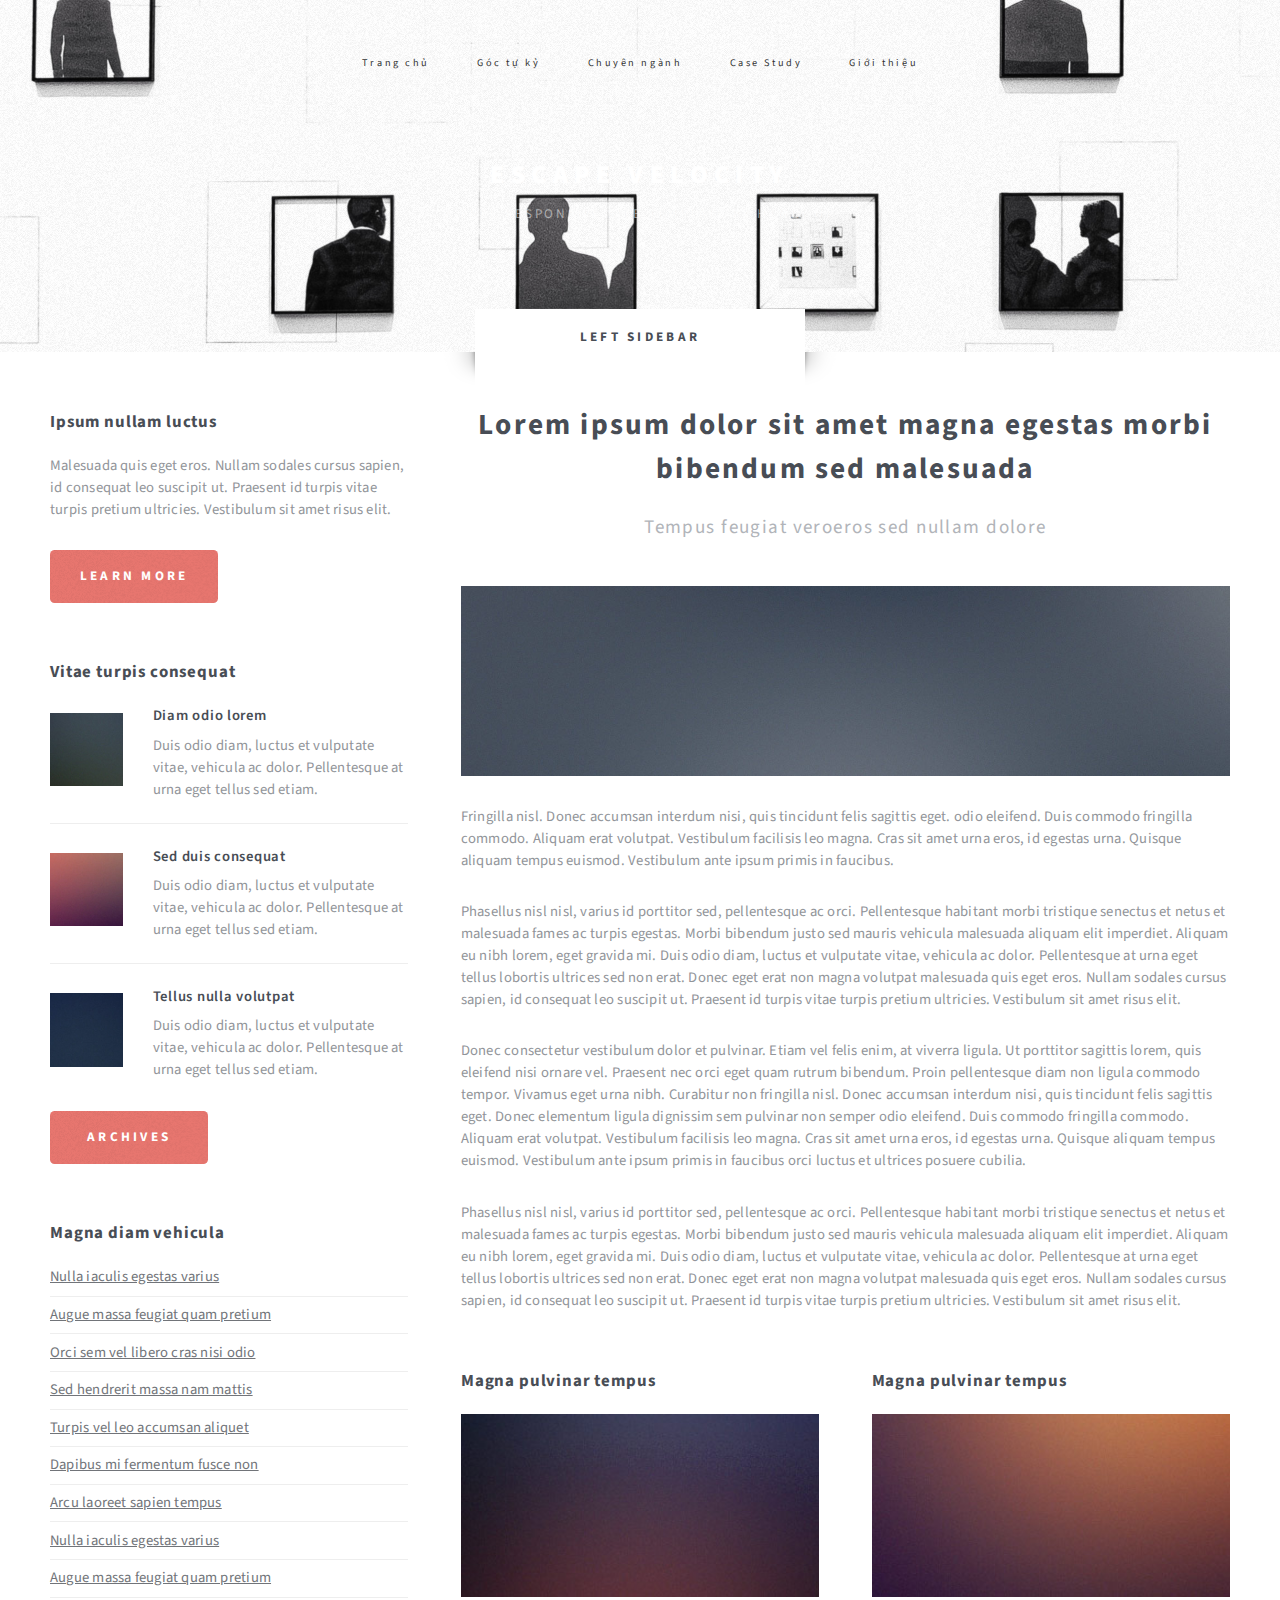
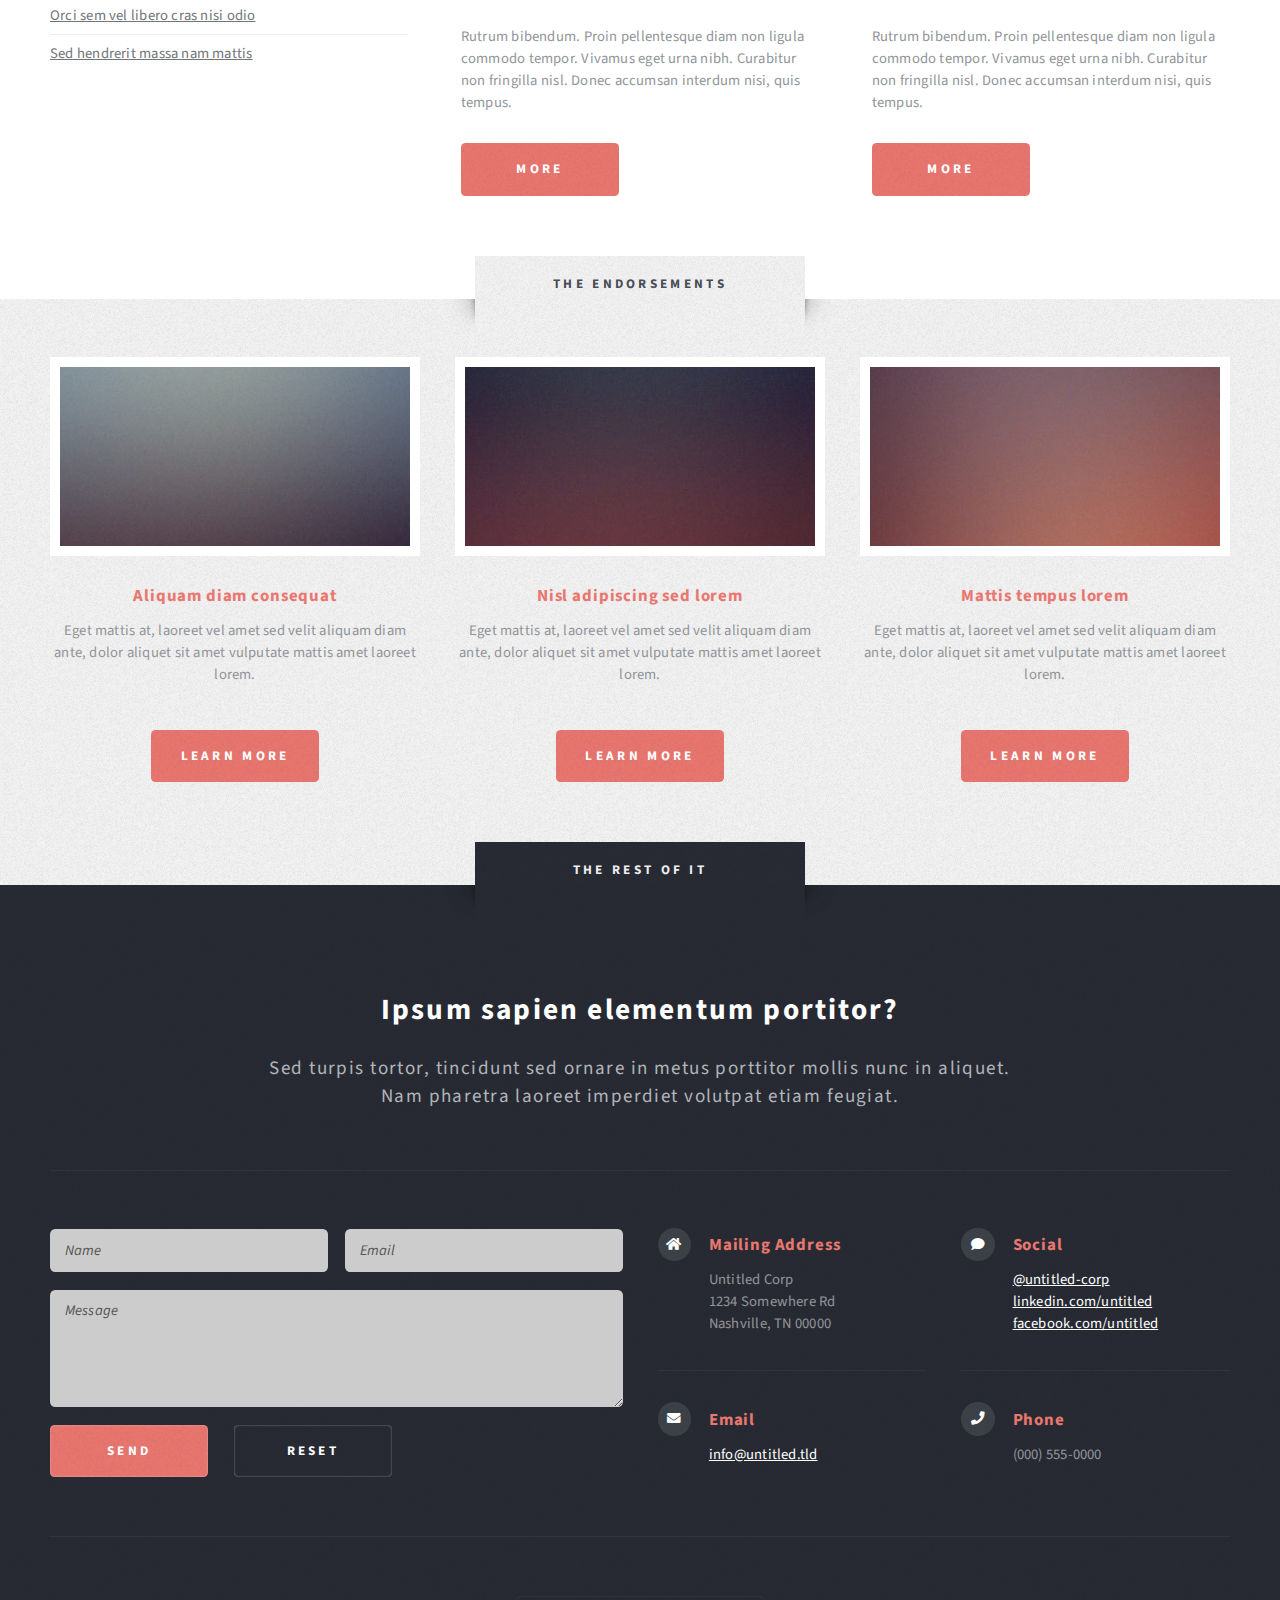
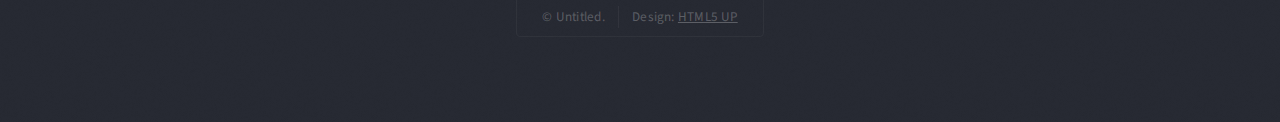
==== commit eaea36ab: "summit smmitu4" ====
--- a/left-sidebar.html
+++ b/left-sidebar.html
@@ -26,29 +26,29 @@
 					<!-- Nav -->
 						<nav id="nav">
 							<ul>
-								<li><a href="index.html">Home</a></li>
+								<li><a href="index.html">Trang chủ</a></li>
 								<li>
-									<a href="#">Dropdown</a>
+									<a href="#">Góc tự kỷ</a>
 									<ul>
-										<li><a href="#">Lorem ipsum</a></li>
-										<li><a href="#">Magna veroeros</a></li>
-										<li><a href="#">Etiam nisl</a></li>
+										<li><a href="#">Vẽ vời</a></li>
+										<li><a href="#">Review Sách</a></li>
+										<li><a href="#">Green</a></li>
 										<li>
-											<a href="#">Sed consequat</a>
+											<a href="#">Psychology</a>
 											<ul>
-												<li><a href="#">Lorem dolor</a></li>
-												<li><a href="#">Amet consequat</a></li>
-												<li><a href="#">Magna phasellus</a></li>
-												<li><a href="#">Etiam nisl</a></li>
-												<li><a href="#">Sed feugiat</a></li>
+												<li><a href="#">Từ cuộc sống</a></li>
+												<li><a href="#">Từ cháu của mình - Cơm</a></li>
+												<li><a href="#">Từ khách hàng</a></li>
+												<li><a href="#">Từ công việc</a></li>
+												<li><a href="#">Từ tình yêu</a></li>
 											</ul>
 										</li>
-										<li><a href="#">Nisl tempus</a></li>
+										<li><a href="#">Chuyên ngành</a></li>
 									</ul>
 								</li>
-								<li class="current"><a href="left-sidebar.html">Left Sidebar</a></li>
-								<li><a href="right-sidebar.html">Right Sidebar</a></li>
-								<li><a href="no-sidebar.html">No Sidebar</a></li>
+								<li class="current"><a href="left-sidebar.html">Chuyên ngành</a></li>
+								<li><a href="right-sidebar.html">Case Study</a></li>
+								<li><a href="no-sidebar.html">Giới thiệu</a></li>
 							</ul>
 						</nav>
 
--- a/assets/css/main.css
+++ b/assets/css/main.css
@@ -2137,8 +2137,8 @@
 
 				#nav > ul > li > a, #nav > ul > li > span {
 					display: block;
-					color: #eee;
-					color: rgba(255, 255, 255, 0.75);
+					color: #333;
+					color: hsla(0, 0%, 20%, 1)
 					text-transform: uppercase;
 					text-decoration: none;
 					font-size: 0.7em;
